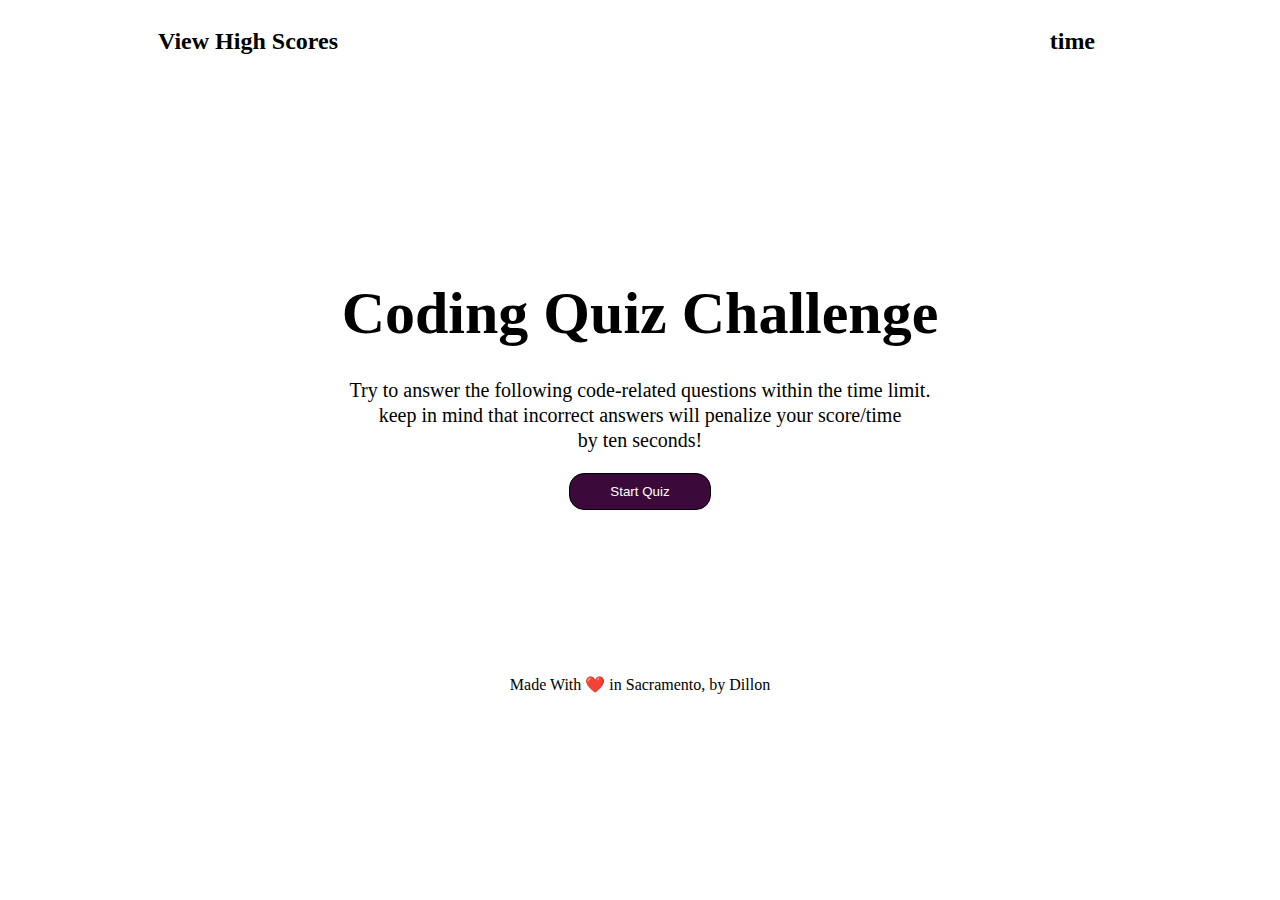
==== index.html @ 6a88222c "started main html" ====
<!DOCTYPE html>
<html lang="en">
<head>
    <meta charset="UTF-8">
    <meta http-equiv="X-UA-Compatible" content="IE=edge">
    <meta name="viewport" content="width=device-width, initial-scale=1.0">
    <title>JavaScript Quiz</title>
    <link rel="stylesheet" href="assets/css/style.css">
</head>
<body>
    <header>
        <h2 class="high-scores">View High Scores</h1>
        <h2 class="timer">time</h1>
    </header>
    <main>
        <div class="heading">
            <h1>Coding Quiz Challenge</h1>
        </div>
        <div class="description">
            <p>
                Try to answer the following code-related questions within the time limit. </br>
                keep in mind that incorrect answers will penalize your score/time </br>
                by ten seconds!
            </p>
        </div>
        <div class="button">
        <button class="start" id="start-btn">Start Quiz</button>
        </div>
    </main>
    <footer>
        Made With ❤️ in Sacramento, by Dillon
    </footer>
</body>
</html>
---- assets/css/style.css ----
* {
    padding: 0;
    box-sizing: border-box;
}

header {
    margin: 0;
    max-width: 86%;
    display: flex;
    justify-content: space-between;
}

.high-scores {
    margin-left: 150px;
    max-width: 50%;
}

.timer {
    max-width: 50%;
}

main {
    height: 600px;
    display: flex;
    flex-direction: column;
    justify-content: center;
    align-items: center;
}

.heading {
    font-size: 30px;
}

.heading h1 {
    margin-bottom: 10px;
}

.description {
    text-align: center;
    line-height: 1.25;
    font-size: 20px;
}

.start {
    outline: none;
    border: solid 1px black;
    padding: 10px 40px;
    background: rgb(59, 10, 59);
    color: white;
    border-radius: 15px;
}

.start:hover {
    box-shadow: 2px 2px black;
    top: -2px;
    cursor: pointer;
}

.start:active {
    box-shadow: 0 0 black;
}

footer {
    display: flex;
    justify-content: center;
    align-items: center;
}
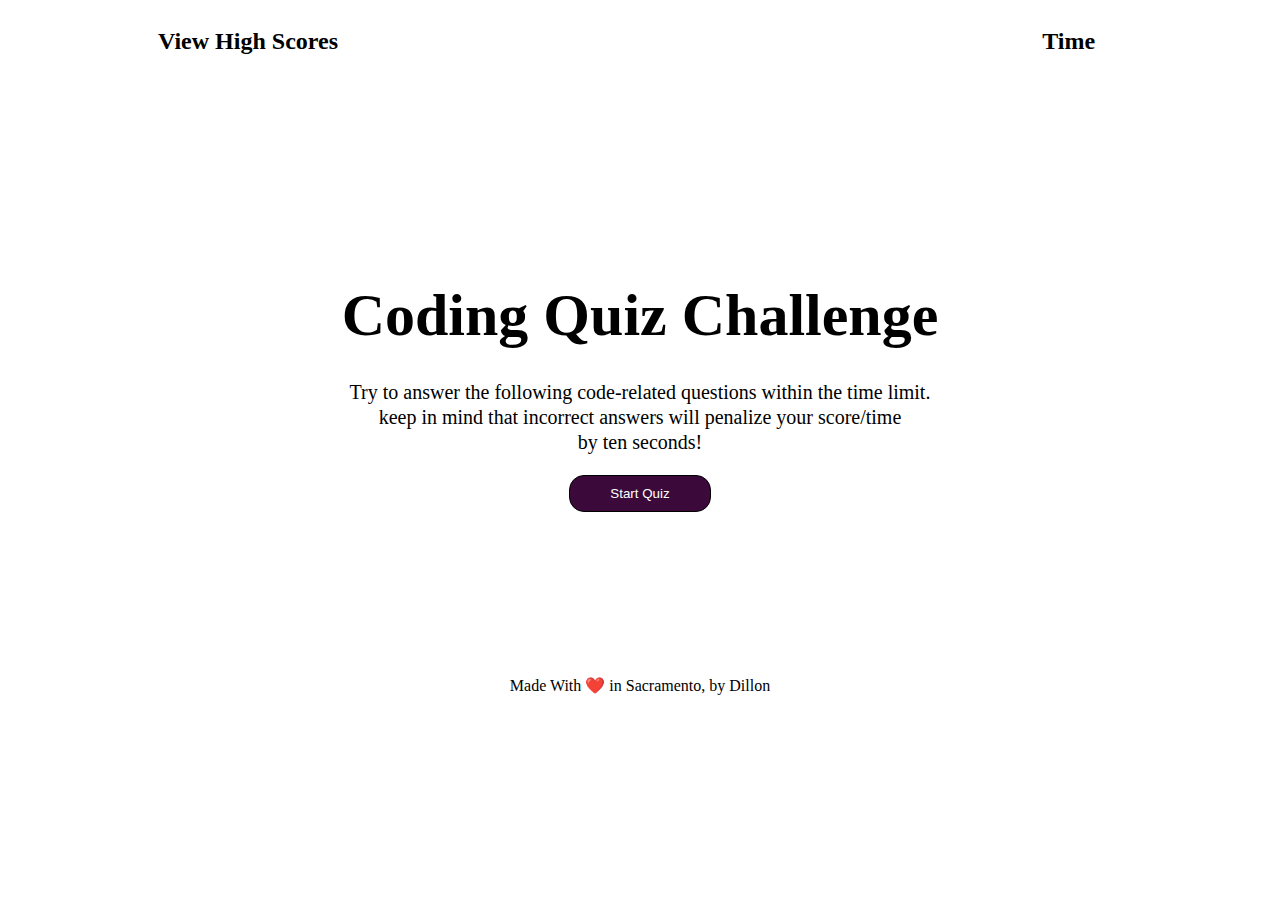
==== commit 5eb81286: "added timer after start button hit" ====
--- a/index.html
+++ b/index.html
@@ -10,9 +10,12 @@
 <body>
     <header>
         <h2 class="high-scores">View High Scores</h1>
-        <h2 class="timer">time</h1>
+        <div class="timer">
+            <h2>Time</h2>
+            <h4 class="time"></h4>
+        </div> 
     </header>
-    <main>
+    <main class="page-content" id="page-content">
         <div class="heading">
             <h1>Coding Quiz Challenge</h1>
         </div>
@@ -30,5 +33,7 @@
     <footer>
         Made With ❤️ in Sacramento, by Dillon
     </footer>
+
+    <script src="assets/js/script.js"></script>
 </body>
 </html>--- a/assets/css/style.css
+++ b/assets/css/style.css
@@ -19,7 +19,7 @@
     max-width: 50%;
 }
 
-main {
+.page-content {
     height: 600px;
     display: flex;
     flex-direction: column;
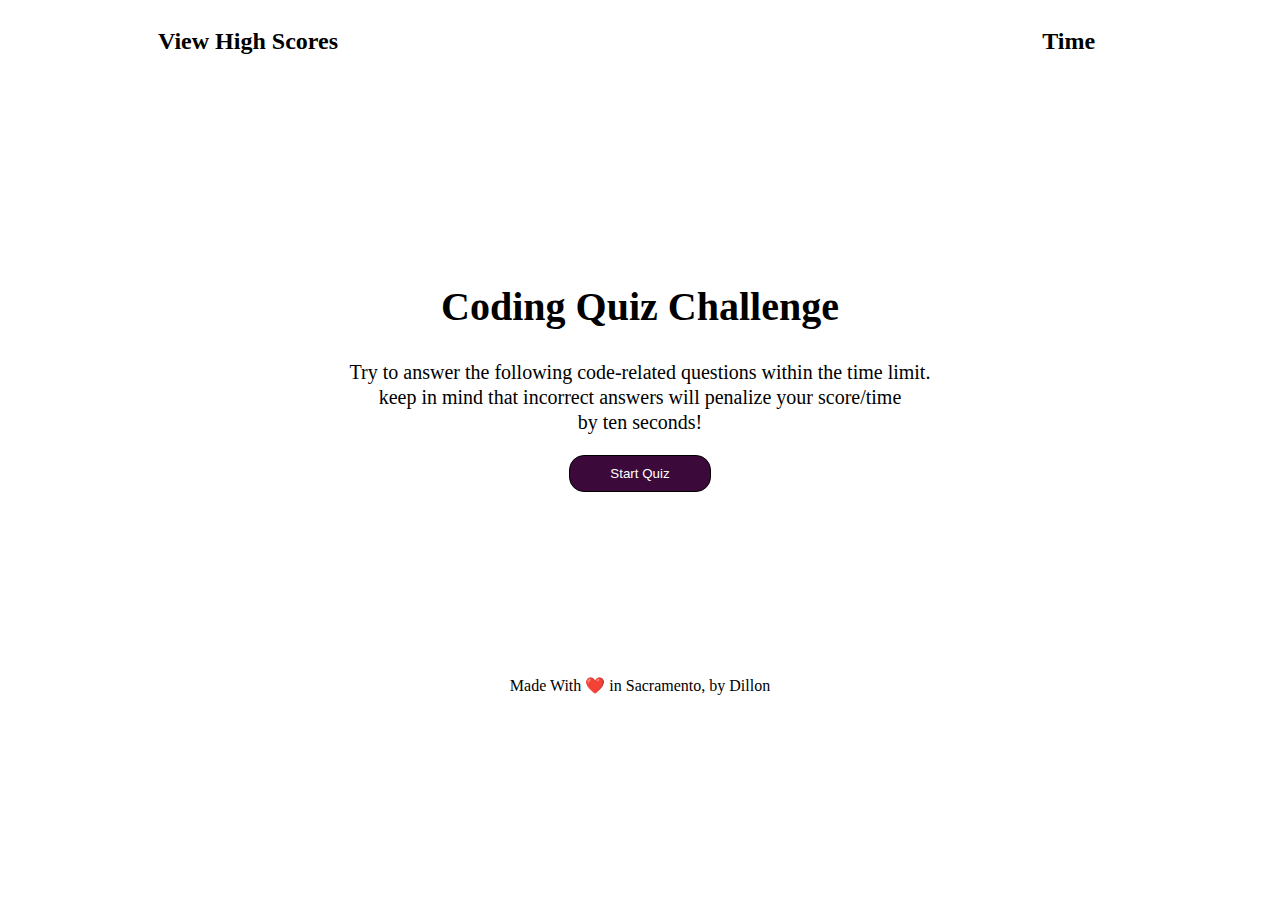
==== commit 887c0c43: "finshed making buttons show correct in question1" ====
--- a/index.html
+++ b/index.html
@@ -16,8 +16,8 @@
         </div> 
     </header>
     <main class="page-content" id="page-content">
-        <div class="heading">
-            <h1>Coding Quiz Challenge</h1>
+        <div>
+        <h1 class="heading">Coding Quiz Challenge</h1>
         </div>
         <div class="description">
             <p>
@@ -26,8 +26,8 @@
                 by ten seconds!
             </p>
         </div>
-        <div class="button">
-        <button class="start" id="start-btn">Start Quiz</button>
+        <div class="buttons">
+        <button class="button" id="start-btn">Start Quiz</button>
         </div>
     </main>
     <footer>
--- a/assets/css/style.css
+++ b/assets/css/style.css
@@ -28,10 +28,7 @@
 }
 
 .heading {
-    font-size: 30px;
-}
-
-.heading h1 {
+    font-size: 40px;
     margin-bottom: 10px;
 }
 
@@ -41,22 +38,29 @@
     font-size: 20px;
 }
 
-.start {
+.buttons {
+    display: flex;
+    flex-direction: column;
+    align-items: flex-start;
+}
+
+.button {
     outline: none;
     border: solid 1px black;
     padding: 10px 40px;
     background: rgb(59, 10, 59);
     color: white;
     border-radius: 15px;
+    margin-bottom: 5px;
 }
 
-.start:hover {
+.button:hover {
     box-shadow: 2px 2px black;
     top: -2px;
     cursor: pointer;
 }
 
-.start:active {
+.button:active {
     box-shadow: 0 0 black;
 }
 
@@ -64,4 +68,8 @@
     display: flex;
     justify-content: center;
     align-items: center;
+}
+
+.hide {
+    display: none;
 }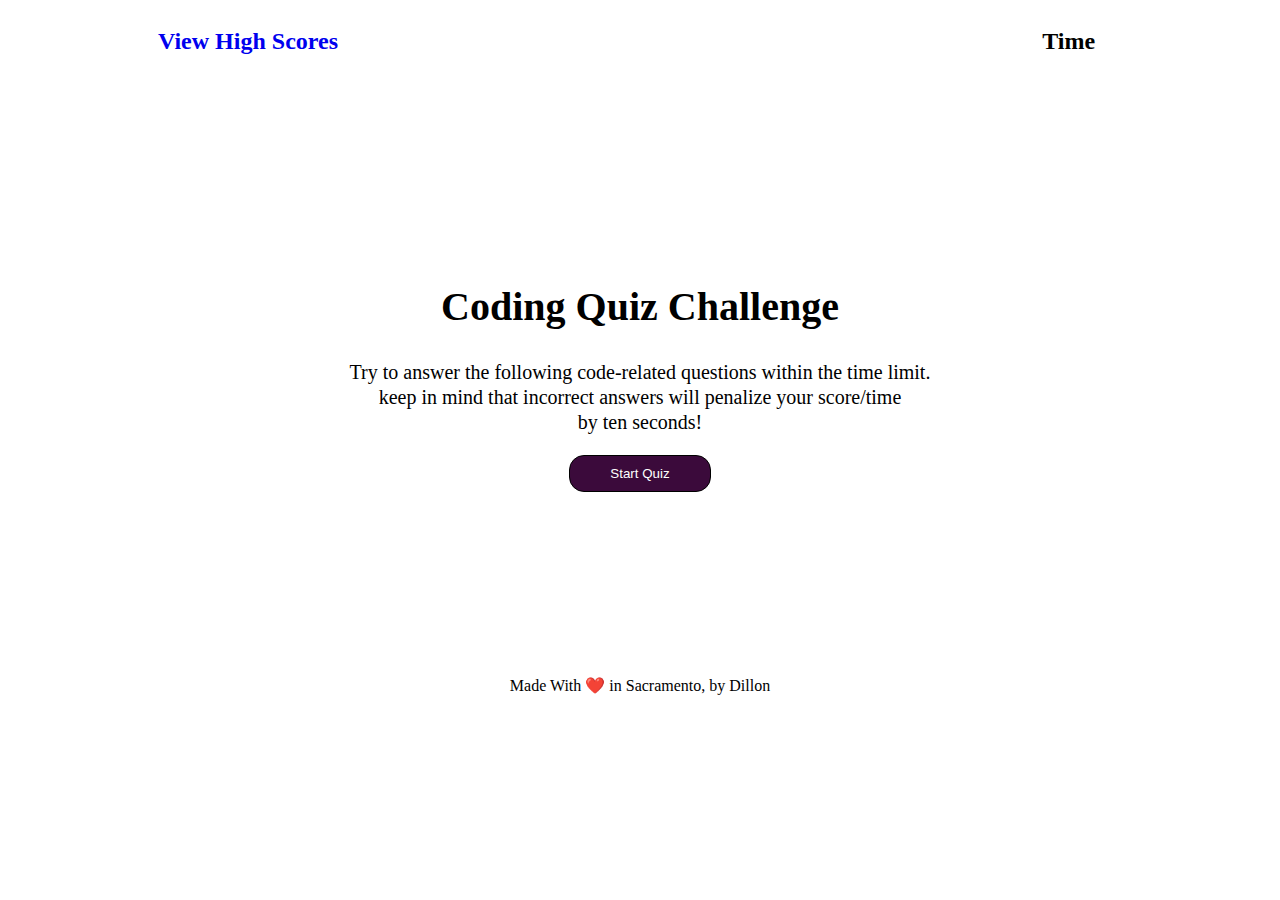
==== commit 66b90be9: "finished main page now working on highscores page" ====
--- a/index.html
+++ b/index.html
@@ -9,7 +9,9 @@
 </head>
 <body>
     <header>
-        <h2 class="high-scores">View High Scores</h1>
+        <h2 class="high-scores">
+            <a href="./highscores.html">View High Scores</a>
+        </h1>
         <div class="timer">
             <h2>Time</h2>
             <h4 class="time"></h4>
@@ -29,6 +31,14 @@
         <div class="buttons">
         <button class="button" id="start-btn">Start Quiz</button>
         </div>
+        <div class="hide" id="question-container">
+            <h2 class="heading" id="question">Question</h2>
+            <div class="ans-btns">
+                <button class="button">answer1</button>
+                <button class="button">answer2</button>
+            </div>
+            <div class="hide tf" id="correct-wrong"></div>
+        </div>
     </main>
     <footer>
         Made With ❤️ in Sacramento, by Dillon
--- a/assets/css/style.css
+++ b/assets/css/style.css
@@ -8,6 +8,10 @@
     max-width: 86%;
     display: flex;
     justify-content: space-between;
+}
+
+header a {
+    text-decoration: none;
 }
 
 .high-scores {
@@ -44,7 +48,13 @@
     align-items: flex-start;
 }
 
-.button {
+.ans-btns {
+    display: flex;
+    flex-direction: column;
+    align-items: flex-start;
+}
+
+.button, .button1, .button2, .button3, .button4 {
     outline: none;
     border: solid 1px black;
     padding: 10px 40px;
@@ -54,13 +64,13 @@
     margin-bottom: 5px;
 }
 
-.button:hover {
+.button:hover, .button1:hover, .button2:hover, .button3:hover, .button4:hover {
     box-shadow: 2px 2px black;
     top: -2px;
     cursor: pointer;
 }
 
-.button:active {
+.button:active, .button1:active, .button2:active, .button3:active, .button4:active {
     box-shadow: 0 0 black;
 }
 
@@ -72,4 +82,23 @@
 
 .hide {
     display: none;
+}
+
+.tf {
+    width: 80%;
+    border-bottom: solid 2px black;
+    padding: 10px 0;
+    height: 62px;
+    font-size: 25px;
+    margin: 0;
+}
+
+form input {
+    outline: none;
+    border: none;
+    padding: 12px;
+    width: 55%;
+    font-size: 1rem;
+    border: 2px solid black;
+    border-radius: 12px;
 }